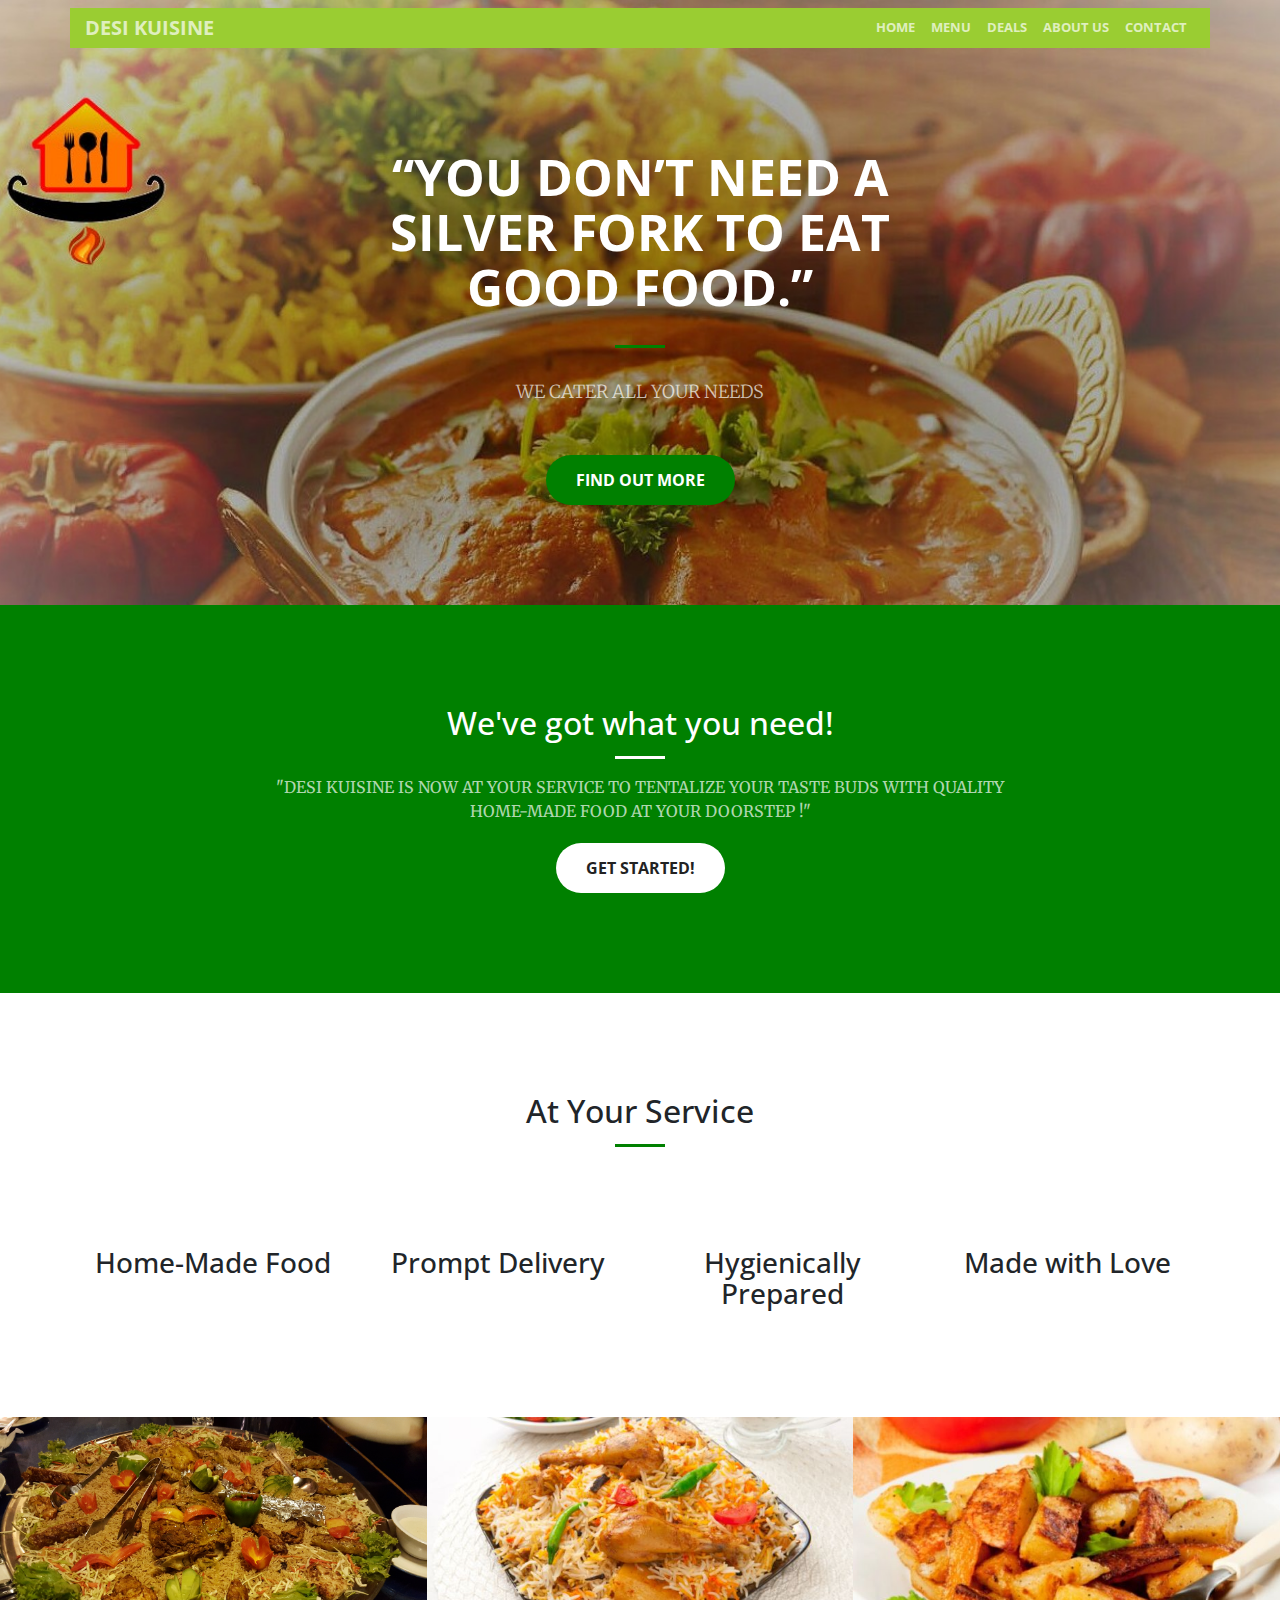
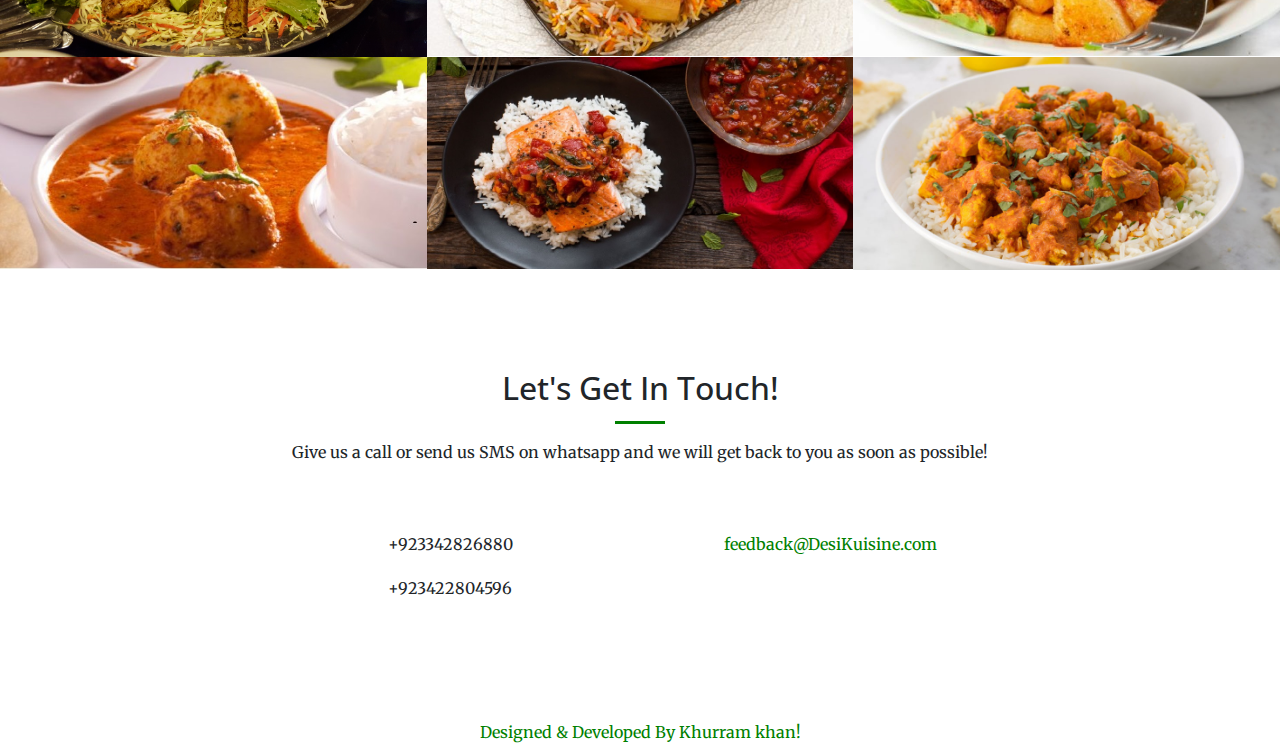
==== docs/index.html @ fde2ce9c "saas" ====
<!DOCTYPE html>
<html lang="en">

  <head>
    <meta name="viewport" content="initial-scale=1, maximum-scale=1">
    <meta charset="utf-8">

    <title>Desi Kuisine</title>
    <!-- <link rel="icon" href="./img/front.PNG"> -->

    <!-- Bootstrap core CSS -->
    <link href="vendor/bootstrap/css/bootstrap.min.css" rel="stylesheet">

    <!-- Custom fonts for this template -->
    <link href="vendor/font-awesome/css/font-awesome.min.css" rel="stylesheet" type="text/css">
    <link href='https://fonts.googleapis.com/css?family=Open+Sans:300italic,400italic,600italic,700italic,800italic,400,300,600,700,800' rel='stylesheet' type='text/css'>
    <link href='https://fonts.googleapis.com/css?family=Merriweather:400,300,300italic,400italic,700,700italic,900,900italic' rel='stylesheet' type='text/css'>

    <!-- Plugin CSS -->
    <link href="vendor/magnific-popup/magnific-popup.css" rel="stylesheet">

    <!-- Custom styles for this template -->
    <link href="css/creative.min.css" rel="stylesheet">
    <link rel="stylesheet" href="stylesheet.css">

  </head>

  <body id="page-top">
    
      <!-- <img src="./img/front.PNG" class="" id="logo" width="20%" height="20%" > -->
    <!-- Navigation -->
    <nav class="navbar navbar-expand-lg navbar-light fixed-top" id="mainNav">
       
      <div class="container" id="head" >
          
        <a class="navbar-brand js-scroll-trigger" href="./index.html">Desi Kuisine</a>
        <button class="navbar-toggler navbar-toggler-right" type="button" data-toggle="collapse" data-target="#navbarResponsive" aria-controls="navbarResponsive" aria-expanded="false" aria-label="Toggle navigation">
          <span class="navbar-toggler-icon"></span>
        </button>
        <div class="collapse navbar-collapse" id="navbarResponsive">
          <ul class="navbar-nav ml-auto">
              <li class="nav-item">
                  <a class="nav-link js-scroll-trigger" href="./index.html">Home</a>
                </li>
            <li class="nav-item">
              <a class="nav-link js-scroll-trigger" href="./menu.html">Menu</a>
            </li>
            <li class="nav-item">
              <a class="nav-link js-scroll-trigger" href="./Deals.html">Deals</a>
            </li>
            <li class="nav-item">
              <a class="nav-link js-scroll-trigger" href="./AboutUs.html">About Us</a>
            </li>
            <li class="nav-item">
              <a class="nav-link js-scroll-trigger" href="./ContactUs.html">Contact</a>
            </li>
          </ul>
        </div>
      </div>
    </nav>

    <header class="masthead">
      <div class="header-content">
        <div class="header-content-inner">
          <h1 id="homeHeading">“You don’t need a silver fork to eat good food.”</h1>
          <hr>
          <p>WE CATER ALL YOUR NEEDS</p>
          <a class="btn btn-primary btn-xl js-scroll-trigger" href="#about">Find Out More</a>
        </div>
      </div>
    </header>

    <section class="bg-primary" id="about">
      <div class="container">
        <div class="row">
          <div class="col-lg-8 mx-auto text-center">
            <h2 class="section-heading text-white">We've got what you need!</h2>
            <hr class="light">
            <p class="text-faded">"DESI KUISINE IS NOW AT YOUR SERVICE TO TENTALIZE YOUR TASTE BUDS WITH QUALITY HOME-MADE FOOD AT YOUR DOORSTEP !"</p>
            <a class="btn btn-default btn-xl js-scroll-trigger" href="#services">Get Started!</a>
          </div>
        </div>
      </div>
    </section>

    <section id="services">
      <div class="container">
        <div class="row">
          <div class="col-lg-12 text-center">
            <h2 class="section-heading">At Your Service</h2>
            <hr class="primary">
          </div>
        </div>
      </div>
      <div class="container">
        <div class="row">
          <div class="col-lg-3 col-md-6 text-center">
            <div class="service-box">
              <i class="fa fa-4x fa-home text-primary sr-icons"></i>
              <h3>Home-Made Food</h3>
              <p class="text-muted"></p>
            </div>
          </div>
          <div class="col-lg-3 col-md-6 text-center">
            <div class="service-box">
              <i class="fa fa-4x fa-motorcycle text-primary sr-icons"></i>
              <h3>Prompt Delivery</h3>
              <p class="text-muted"></p>
            </div>
          </div>
          <div class="col-lg-3 col-md-6 text-center">
            <div class="service-box">
              <i class="fa fa-4x fa-leaf text-primary sr-icons"></i>
              <h3>Hygienically Prepared</h3>
              <p class="text-muted"></p>
            </div>
          </div>
          <div class="col-lg-3 col-md-6 text-center">
            <div class="service-box">
              <i class="fa fa-4x fa-heart text-primary sr-icons"></i>
              <h3>Made with Love</h3>
              <p class="text-muted"></p>
            </div>
          </div>
        </div>
      </div>
    </section>

    <section class="p-0" id="portfolio">
      <div class="container-fluid">
        <div class="row no-gutter popup-gallery">
          <div class="col-lg-4 col-sm-6">
            <a class="portfolio-box" href="img/portfolio/fullsize/1.jpg">
              <img class="img-fluid" src="img/portfolio/thumbnails/1.jpg" alt="">
              <div class="portfolio-box-caption">
                <div class="portfolio-box-caption-content">
                  
                </div>
              </div>
            </a>
          </div>
          <div class="col-lg-4 col-sm-6">
            <a class="portfolio-box" href="img/portfolio/fullsize/2.jpg">
              <img class="img-fluid" src="img/portfolio/thumbnails/2.jpg" alt="">
              <div class="portfolio-box-caption">
                <div class="portfolio-box-caption-content">
                  
                </div>
              </div>
            </a>
          </div>
          <div class="col-lg-4 col-sm-6">
            <a class="portfolio-box" href="img/portfolio/fullsize/3.jpg">
              <img class="img-fluid" src="img/portfolio/thumbnails/3.jpg" alt="">
              <div class="portfolio-box-caption">
                <div class="portfolio-box-caption-content">
                 
                </div>
              </div>
            </a>
          </div>
          <div class="col-lg-4 col-sm-6">
            <a class="portfolio-box" href="img/portfolio/fullsize/4.jpg">
              <img class="img-fluid" src="img/portfolio/thumbnails/4.jpg" alt="">
              <div class="portfolio-box-caption">
                <div class="portfolio-box-caption-content">
                  
                </div>
              </div>
            </a>
          </div>
          <div class="col-lg-4 col-sm-6">
            <a class="portfolio-box" href="img/portfolio/fullsize/5.jpg">
              <img class="img-fluid" src="img/portfolio/thumbnails/5.jpg" alt="">
              <div class="portfolio-box-caption">
                <div class="portfolio-box-caption-content">
                  
                </div>
              </div>
            </a>
          </div>
          <div class="col-lg-4 col-sm-6">
            <a class="portfolio-box" href="img/portfolio/fullsize/6.jpg">
              <img class="img-fluid" src="img/portfolio/thumbnails/6.jpg" alt="">
              <div class="portfolio-box-caption">
                <div class="portfolio-box-caption-content">
                 
                </div>
              </div>
            </a>
          </div>
        </div>
      </div>
    </section>


    <section id="contact">
      <div class="container">
        <div class="row">
          <div class="col-lg-8 mx-auto text-center">
            <h2 class="section-heading">Let's Get In Touch!</h2>
            <hr class="primary">
            <p>Give us a call or send us SMS on whatsapp and we will get back to you as soon as possible!</p>
          </div>
        </div>
        <div class="row">
          <div class="col-lg-4 ml-auto text-center">
            <i class="fa fa-phone fa-3x sr-contact"></i>
            <p>+923342826880</p> 
            <p>+923422804596</p>
          </div>
          <div class="col-lg-4 mr-auto text-center">
            <i class="fa fa-envelope-o fa-3x sr-contact"></i>
            <p>
              <a href="https://www.facebook.com/DesiKuisine/">feedback@DesiKuisine.com</a>
            </p>
          </div>
        </div>
      </div>
    </section>
    
    <footer> <div>      
        <div class="table-responsive">
              <p  id="Developer"><a href="https://www.facebook.com/khurram.khan.2222">Designed & Developed By Khurram khan!</a></p>
            </div></footer>
    <!-- Bootstrap core JavaScript -->
    <script src="vendor/jquery/jquery.min.js"></script>
    <script src="vendor/popper/popper.min.js"></script>
    <script src="vendor/bootstrap/js/bootstrap.min.js"></script>

    <!-- Plugin JavaScript -->
    <script src="vendor/jquery-easing/jquery.easing.min.js"></script>
    <script src="vendor/scrollreveal/scrollreveal.min.js"></script>
    <script src="vendor/magnific-popup/jquery.magnific-popup.min.js"></script>

    <!-- Custom scripts for this template -->
    <script src="js/creative.min.js"></script>

  </body>

</html>
---- docs/css/creative.min.css ----
/*!
 * Start Bootstrap - Createive v4.0.0-beta (http://startbootstrap.com/template-overviews/creative)
 * Copyright 2013-2017 Start Bootstrap
 * Licensed under MIT (https://github.com/BlackrockDigital/startbootstrap-creative/blob/master/LICENSE)
 */body,html{width:100%;height:100%}
 body{font-family:'Merriweather','Helvetica Neue',Arial,sans-serif}

 hr{max-width:50px;border-width:3px;border-color:green}
 hr.light{border-color:#fff}
 a{color:green;
    -webkit-transition:all .2s;-moz-transition:all .2s;transition:all .2s}
    a:focus,a:hover{color:green}
    h1,h2,h3,h4,h5,h6{font-family:'Open Sans','Helvetica Neue',Arial,sans-serif}
    p{font-size:16px;line-height:1.5;margin-bottom:20px}
    .bg-primary{background-color:green!important}
    .bg-dark{color:#fff;background-color:#222!important}
    .text-faded{color:rgba(255,255,255,.7)}
    section{padding:100px 0}
    .section-heading{margin-top:0}
    ::-moz-selection{color:#fff;background:#222;text-shadow:none}
    ::selection{color:#fff;background:#222;text-shadow:none}
    img::selection{color:#fff;background:0 0}
    img::-moz-selection{color:#fff;background:0 0}
    body{-webkit-tap-highlight-color:#222}
    #mainNav{border-color:rgba(34,34,34,.05);
   
        background-color:#fff;font-family:'Open Sans','Helvetica Neue',Arial,sans-serif;-webkit-transition:all .2s;-moz-transition:all .2s;transition:all .2s}
    #mainNav .navbar-brand{font-weight:700;text-transform:uppercase;color:green;font-family:'Open Sans','Helvetica Neue',Arial,sans-serif}
    #mainNav .navbar-brand:focus,#mainNav .navbar-brand:hover{color:green}
    #mainNav .navbar-toggle{font-size:12px;font-weight:700;text-transform:uppercase;color:#222}
    #mainNav .navbar-nav>li.nav-item>a.nav-link,#mainNav .navbar-nav>li.nav-item>a.nav-link:focus{font-size:13px;font-weight:700;text-transform:uppercase;color:#222}
    #mainNav .navbar-nav>li.nav-item>a.nav-link:focus:hover,#mainNav .navbar-nav>li.nav-item>a.nav-link:hover{color:green}
    #mainNav .navbar-nav>li.nav-item>a.nav-link.active,#mainNav .navbar-nav>li.nav-item>a.nav-link:focus.active{color:green!important;background-color:transparent} #mainNav .navbar-nav>li.nav-item>a.nav-link.active:hover,#mainNav .navbar-nav>li.nav-item>a.nav-link:focus.active:hover{background-color:transparent}@media (min-width:992px)
    {#mainNav{border-color:rgba(255,255,255,.3);
        background-color:transparent}
        #mainNav .navbar-brand{color:rgba(255,255,255,.7)}
        #mainNav .navbar-brand:focus,#mainNav .navbar-brand:hover{color:#fff}#mainNav .navbar-nav>li.nav-item>a.nav-link,#mainNav .navbar-nav>li.nav-item>a.nav-link:focus{color:rgba(255,255,255,.7)}#mainNav .navbar-nav>li.nav-item>a.nav-link:focus:hover,#mainNav .navbar-nav>li.nav-item>a.nav-link:hover{color:#fff}#mainNav.navbar-shrink{border-color:rgba(34,34,34,.05);background-color:#fff}#mainNav.navbar-shrink .navbar-brand{font-size:16px;color:green}#mainNav.navbar-shrink .navbar-brand:focus,#mainNav.navbar-shrink .navbar-brand:hover{color:green}#mainNav.navbar-shrink .navbar-nav>li.nav-item>a.nav-link,#mainNav.navbar-shrink .navbar-nav>li.nav-item>a.nav-link:focus{color:#222}#mainNav.navbar-shrink .navbar-nav>li.nav-item>a.nav-link:focus:hover,#mainNav.navbar-shrink .navbar-nav>li.nav-item>a.nav-link:hover{color:green}}
        
        header.masthead{position:relative;width:100%;min-height:auto;text-align:center;color:#fff;
            background-image:url(../img/header.jpg);
            background-position:center;
          
            -webkit-background-size:cover;-moz-background-size:cover;-o-background-size:cover;background-size:cover}header.masthead .header-content{position:relative;width:100%;padding:150px 15px 100px;text-align:center}
           
            header.masthead .header-content .header-content-inner 
            h1{font-size:30px;font-weight:700;margin-top:0;margin-bottom:0;text-transform:uppercase}header.masthead .header-content .header-content-inner 
              hr{margin:30px auto}
            header.masthead .header-content .header-content-inner p{font-size:16px;
                font-weight:300;margin-bottom:50px;color:rgba(255,255,255,.7)}
          /*  @media (min-width:768px)
          {header.masthead{height:100%;min-height:600px}
          header.masthead .header-content{position:absolute;top:50%;padding:0 50px;-webkit-transform:translateY(-50%);-ms-transform:translateY(-50%);transform:translateY(-50%)}header.masthead .header-content
          */
          .header-content-inner{max-width:500px;margin-right:auto;margin-left:auto}header.masthead 
          
          .header-content .header-content-inner h1{font-size:50px}header.masthead .header-content .header-content-inner p{font-size:18px;max-width:80%;margin-right:auto;margin-left:auto}.service-box{max-width:400px;margin:50px auto 0}@media (min-width:992px){.service-box{margin:20px auto 0}}.service-box p{margin-bottom:0}.portfolio-box{position:relative;display:block;max-width:650px;margin:0 auto}.portfolio-box 
             
            .portfolio-box-caption{position:absolute;bottom:0;display:block;width:100%;height:100%;text-align:center;opacity:0;color:#fff;background:rgba(240,95,64,.9);-webkit-transition:all .2s;-moz-transition:all .2s;transition:all .2s}.portfolio-box .portfolio-box-caption .portfolio-box-caption-content{position:absolute;top:50%;width:100%;transform:translateY(-50%);text-align:center}.portfolio-box .portfolio-box-caption .portfolio-box-caption-content .project-category,.portfolio-box .portfolio-box-caption .portfolio-box-caption-content .project-name{padding:0 15px;font-family:'Open Sans','Helvetica Neue',Arial,sans-serif}.portfolio-box .portfolio-box-caption .portfolio-box-caption-content .project-category{font-size:14px;font-weight:600;text-transform:uppercase}.portfolio-box .portfolio-box-caption .portfolio-box-caption-content .project-name{font-size:18px}.portfolio-box:hover .portfolio-box-caption{opacity:1}.portfolio-box:focus{outline:0}@media (min-width:768px){.portfolio-box .portfolio-box-caption .portfolio-box-caption-content .project-category{font-size:16px}.portfolio-box .portfolio-box-caption .portfolio-box-caption-content .project-name{font-size:22px}}.call-to-action{padding:50px 0}.call-to-action h2{margin:0 auto 20px}.text-primary{color:green!important}.no-gutter>[class*=col-]{padding-right:0;padding-left:0}.btn-default{color:#222;border-color:#fff;background-color:#fff}.btn-default.focus,.btn-default:focus{color:#222;border-color:#bfbfbf;background-color:#e6e6e6}.btn-default:hover{color:#222;border-color:#e0e0e0;background-color:#e6e6e6}.btn-default.active,.btn-default:active,.open>.btn-default.dropdown-toggle{color:#222;border-color:#e0e0e0;background-color:#e6e6e6}.btn-default.active.focus,.btn-default.active:focus,.btn-default.active:hover,.btn-default:active.focus,.btn-default:active:focus,.btn-default:active:hover,.open>.btn-default.dropdown-toggle.focus,.open>.btn-default.dropdown-toggle:focus,.open>.btn-default.dropdown-toggle:hover{color:#222;border-color:#bfbfbf;background-color:#d4d4d4}.btn-default.active,.btn-default:active,.open>.btn-default.dropdown-toggle{background-image:none}.btn-default.disabled.focus,.btn-default.disabled:focus,.btn-default.disabled:hover,.btn-default[disabled].focus,.btn-default[disabled]:focus,.btn-default[disabled]:hover,fieldset[disabled] .btn-default.focus,fieldset[disabled] .btn-default:focus,fieldset[disabled] .btn-default:hover{border-color:#fff;background-color:#fff}.btn-default .badge{color:#fff;background-color:#222}.btn-primary{color:#fff;border-color:green;background-color:green}.btn-primary.focus,.btn-primary:focus{color:#fff;border-color:#a4270d;background-color:#eb3812}.btn-primary:hover{color:#fff;border-color:#e13612;background-color:#eb3812}.btn-primary.active,.btn-primary:active,.open>.btn-primary.dropdown-toggle{color:#fff;border-color:#e13612;background-color:#eb3812}.btn-primary.active.focus,
            

             
            .btn-primary.active:focus,.btn-primary.active:hover,.btn-primary:active.focus,.btn-primary:active:focus,.btn-primary:active:hover,.open>.btn-primary.dropdown-toggle.focus,.open>.btn-primary.dropdown-toggle:focus,.open>.btn-primary.dropdown-toggle:hover{color:#fff;border-color:#a4270d;background-color:#c93110}
            
            .btn-primary.active,.btn-primary:active,.open>.btn-primary.dropdown-toggle{background-image:none}
              .btn-primary.disabled.focus,.btn-primary.disabled:focus,.btn-primary.disabled:hover,.btn-primary[disabled].focus,.btn-primary[disabled]:focus,.btn-primary[disabled]:hover,fieldset[disabled] .btn-primary.focus,fieldset[disabled]
         .btn-primary:focus,fieldset[disabled] 
         
         .btn-primary:hover{border-color:green;background-color:green}.btn-primary  
        .badge{color:green;background-color:#fff}
        .btn{font-weight:700;text-transform:uppercase;border:none;border-radius:300px;font-family:'Open Sans','Helvetica Neue',Arial,sans-serif}
        .btn-xl{padding:15px 30px}
---- docs/stylesheet.css ----
#head{
    background-color: yellowgreen;
    
  }
  
  #logo{
      /* position: fixed; */
    
  }
.menu{
  /* margin: 0px 2px 0px 40px; */
      padding: 0px 20px 20px 0px;
  }
  .men{
      padding: 20px;

  }
  
  #form2{
    /* margin-right: 200px; */
    border-radius: 20px 20px 20px;
    box-shadow: -18px 14px;
    border: 4px solid black;
    color: yellowgreen;
    /* max-width: 400px; */
    float: right;
}
  #form1{
      /* margin-left: 200px; */
    border-radius: 20px 20px 20px;
    box-shadow: 18px 14px;
    border: 4px solid black;
    color: yellowgreen;
    /* max-width: 400px; */
    float: left;
}

#form01{
    /* min-width: 600px; */
    text-align: center;
    box-shadow: 20px 30px green;
    display: inline-block;
}

#form0{
    box-shadow: 20px 60px green;
    display: inline-block;
}
  
  #form{
      border-radius: 10px 10px 10px;
      box-shadow: 18px 14px;
      border: 4px solid black;
      color: yellowgreen;
     margin: 0 auto;
      max-width: 600px;
  }
  #Developer{
     
    font-size: 1em;
    text-align: center;
    
    }
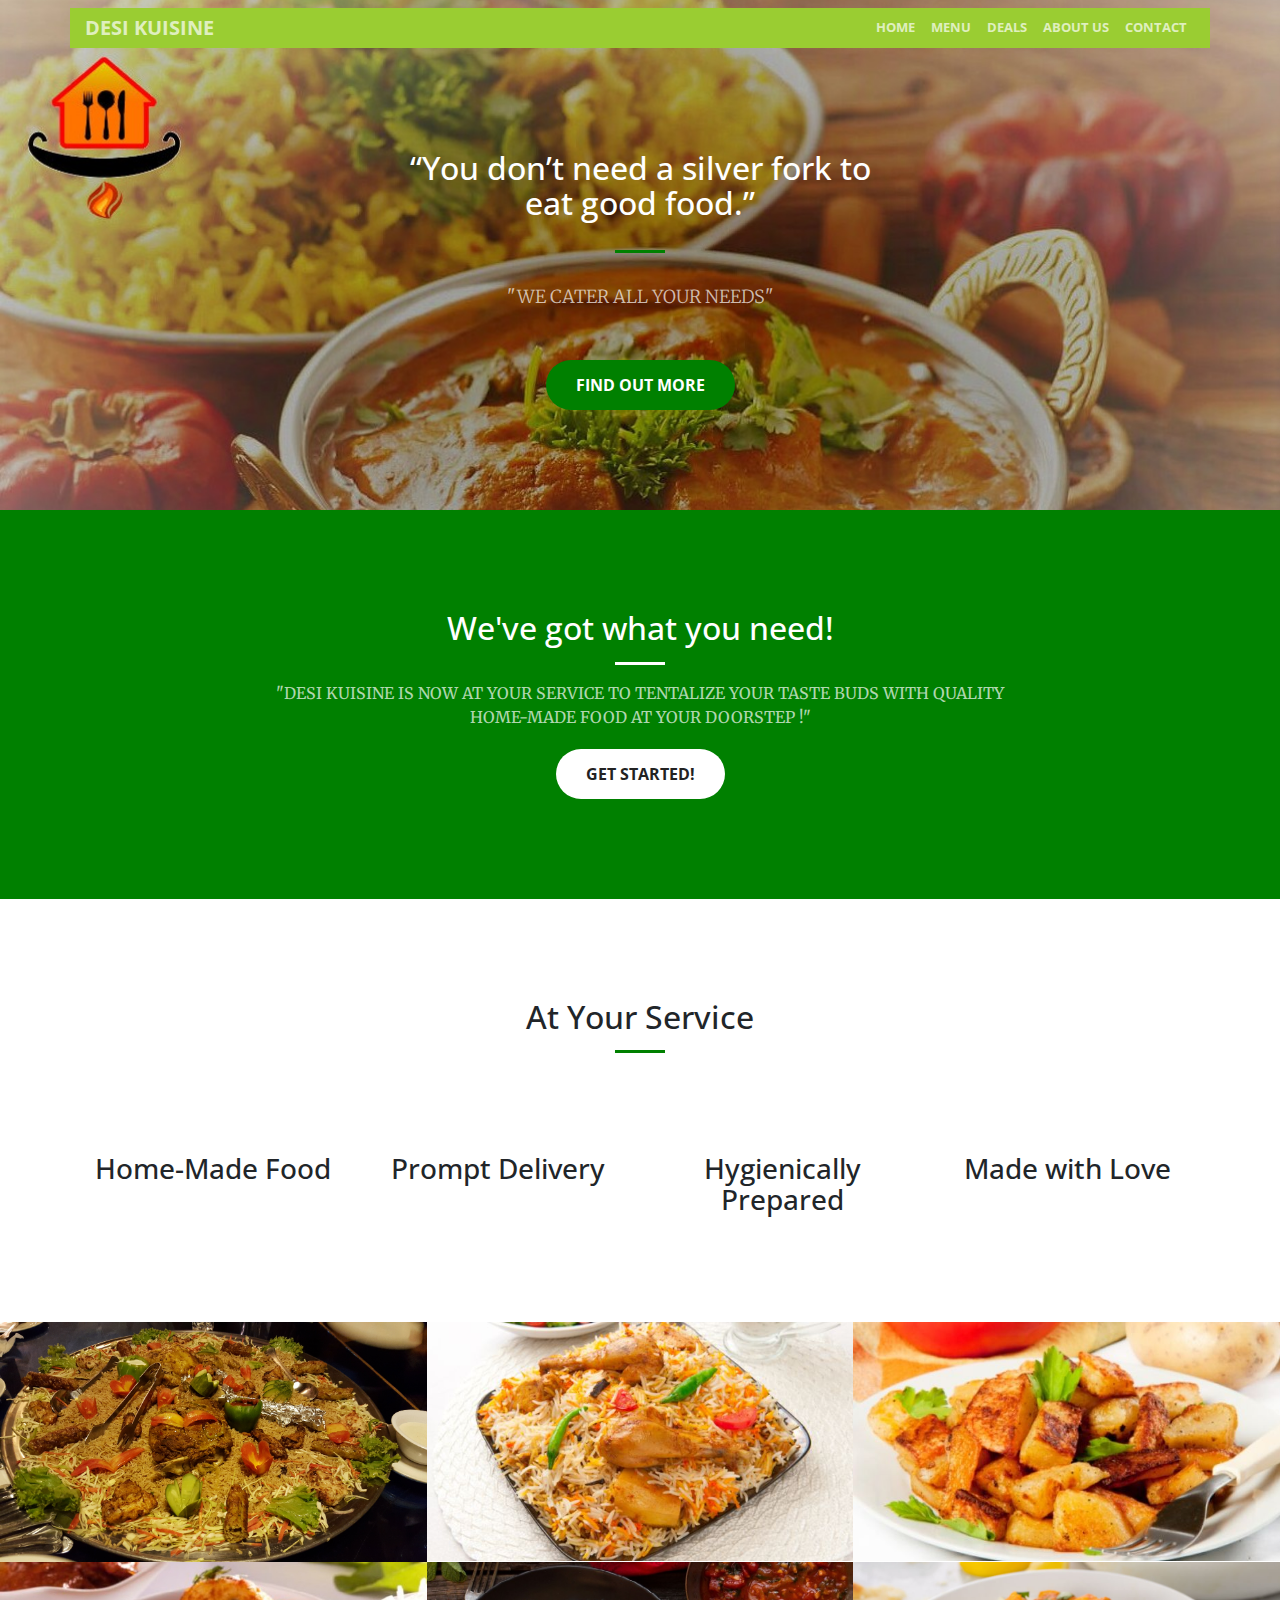
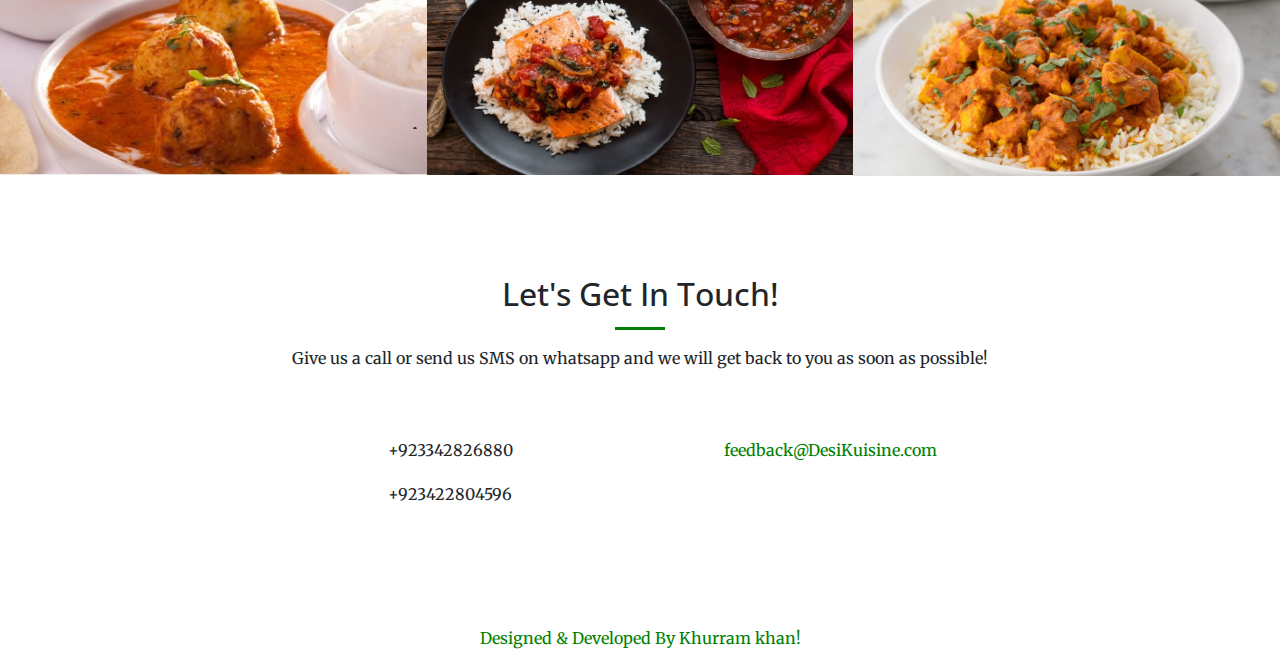
==== commit 6569dd4c: "sa" ====
--- a/docs/index.html
+++ b/docs/index.html
@@ -62,9 +62,9 @@
     <header class="masthead">
       <div class="header-content">
         <div class="header-content-inner">
-          <h1 id="homeHeading">“You don’t need a silver fork to eat good food.”</h1>
+          <h2 id="homeHeading">“You don’t need a silver fork to eat good food.”</h2>
           <hr>
-          <p>WE CATER ALL YOUR NEEDS</p>
+          <p>"WE CATER ALL YOUR NEEDS"</p>
           <a class="btn btn-primary btn-xl js-scroll-trigger" href="#about">Find Out More</a>
         </div>
       </div>
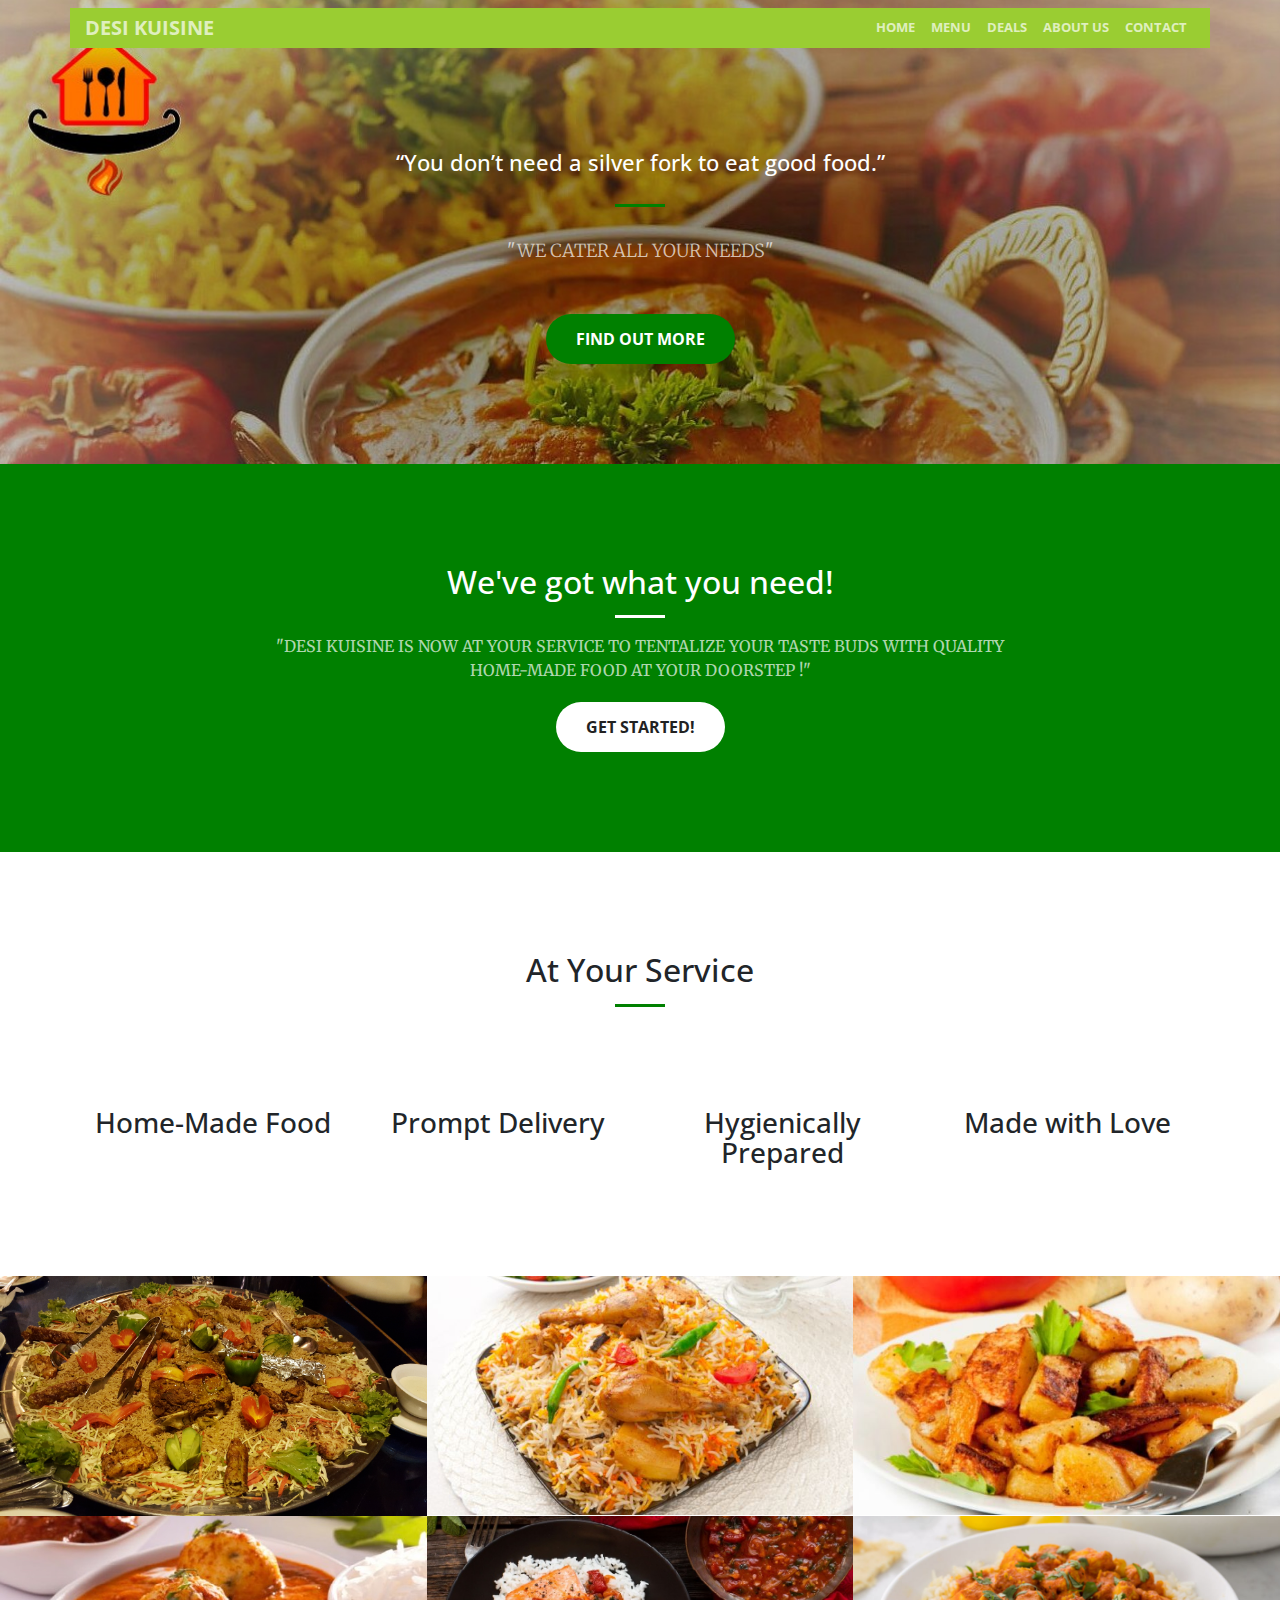
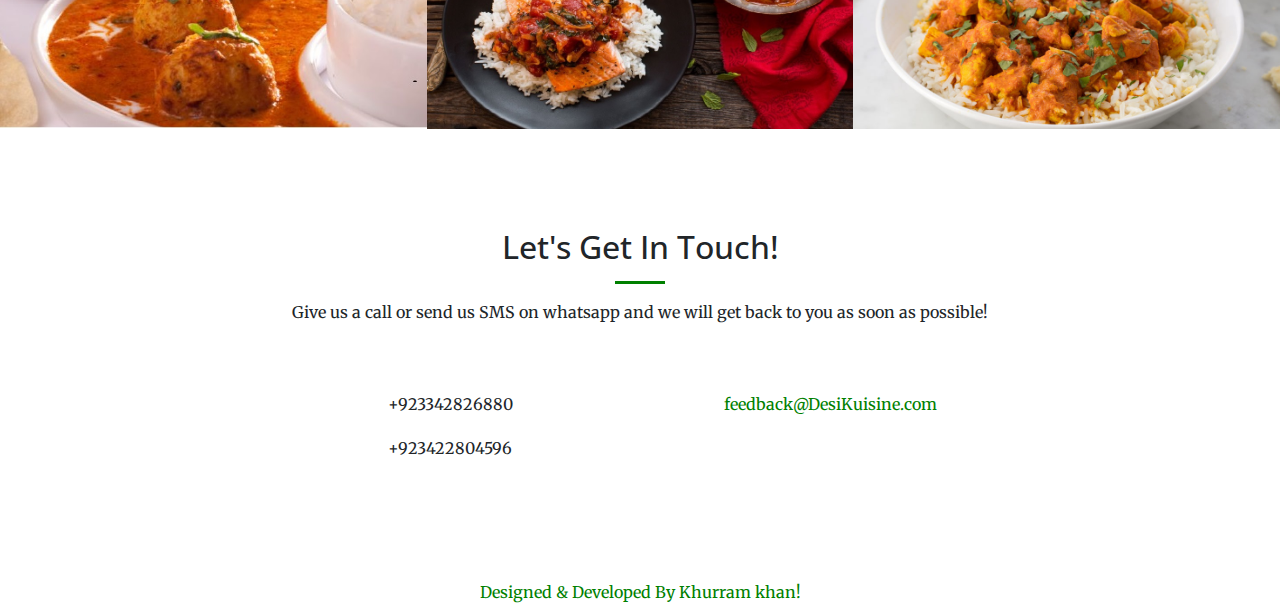
==== commit 56f0ee07: "x" ====
--- a/docs/index.html
+++ b/docs/index.html
@@ -212,7 +212,7 @@
           <div class="col-lg-4 mr-auto text-center">
             <i class="fa fa-envelope-o fa-3x sr-contact"></i>
             <p>
-              <a href="https://www.facebook.com/DesiKuisine/">feedback@DesiKuisine.com</a>
+              <a href="https://www.facebook.com/DesiKuisine/ target="_blank"">feedback@DesiKuisine.com</a>
             </p>
           </div>
         </div>
@@ -221,7 +221,7 @@
     
     <footer> <div>      
         <div class="table-responsive">
-              <p  id="Developer"><a href="https://www.facebook.com/khurram.khan.2222">Designed & Developed By Khurram khan!</a></p>
+              <p  id="Developer"><a href="https://www.facebook.com/khurram.khan.2222" target="_blank">Designed & Developed By Khurram khan!</a></p>
             </div></footer>
     <!-- Bootstrap core JavaScript -->
     <script src="vendor/jquery/jquery.min.js"></script>
--- a/docs/stylesheet.css
+++ b/docs/stylesheet.css
@@ -4,7 +4,9 @@
     background-color: yellowgreen;
     
   }
-  
+  #homeHeading{
+     font-size:22px;
+  }
   #logo{
       /* position: fixed; */
     
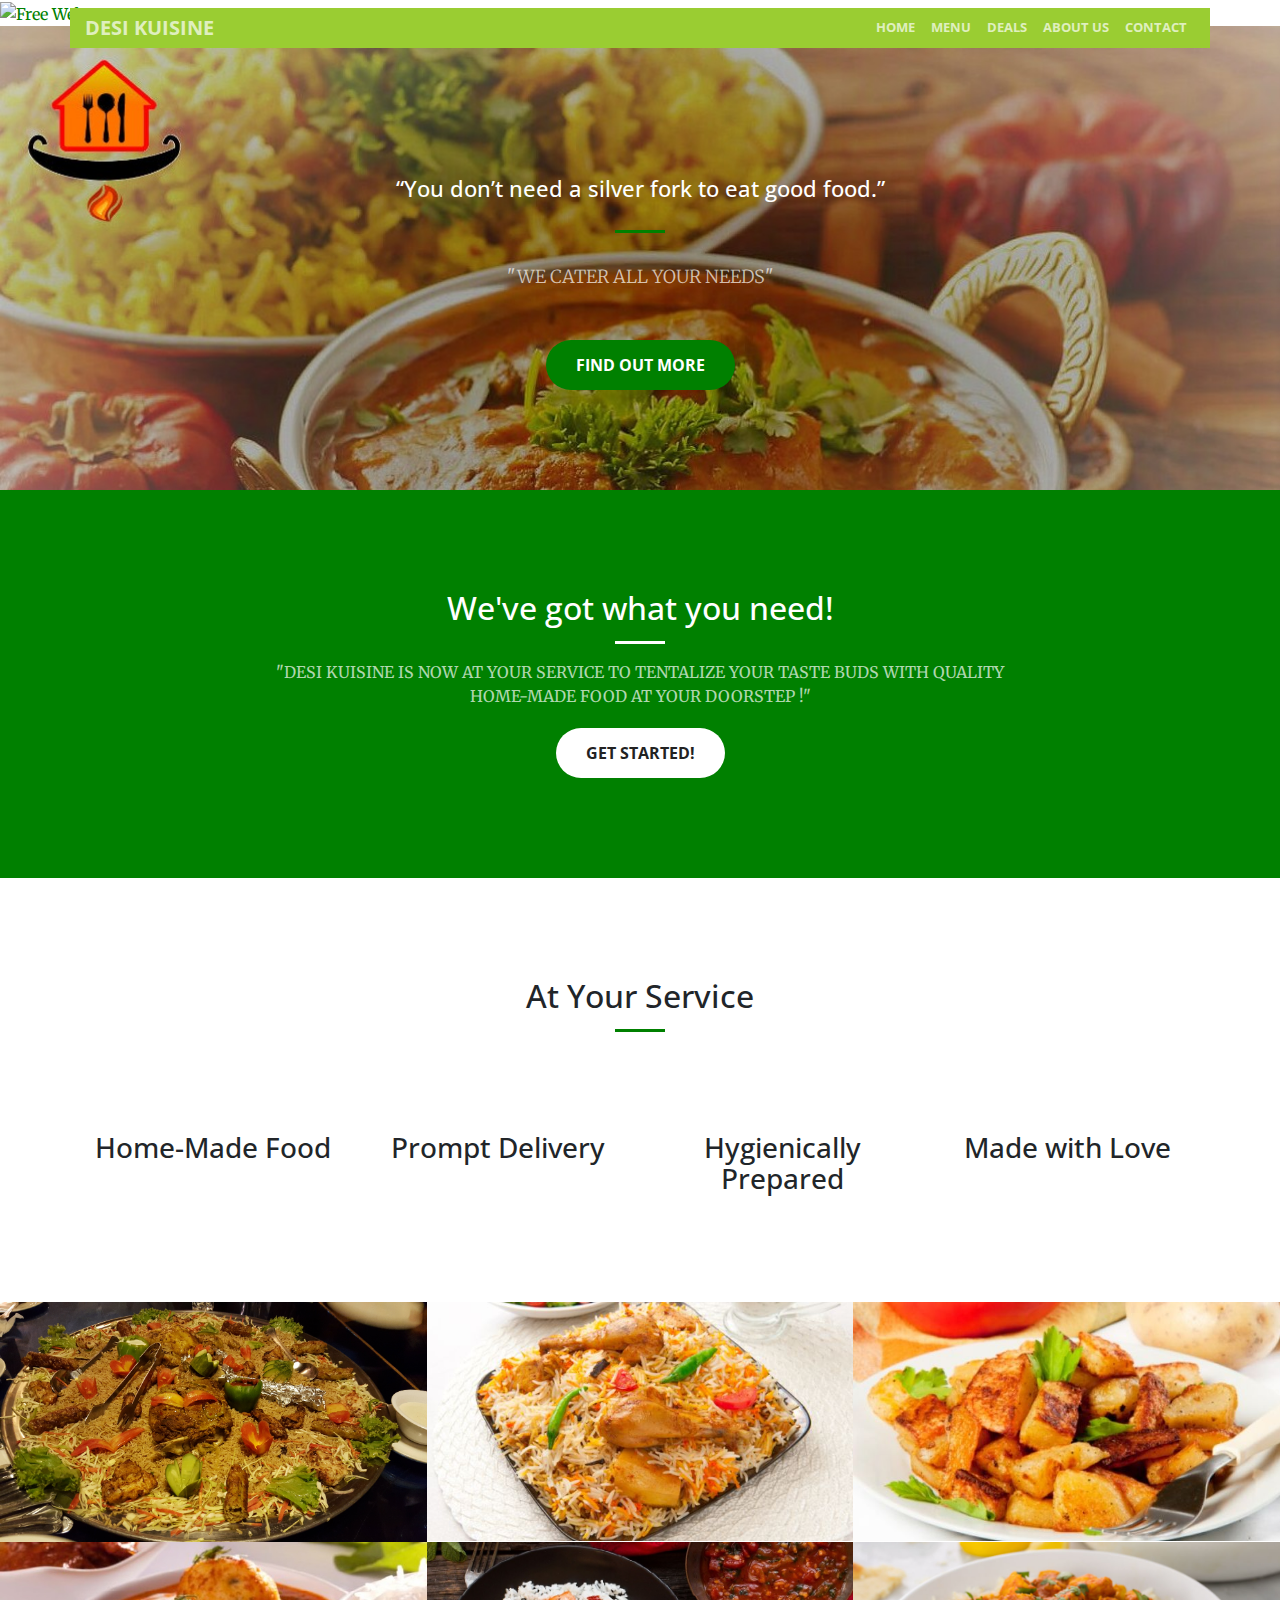
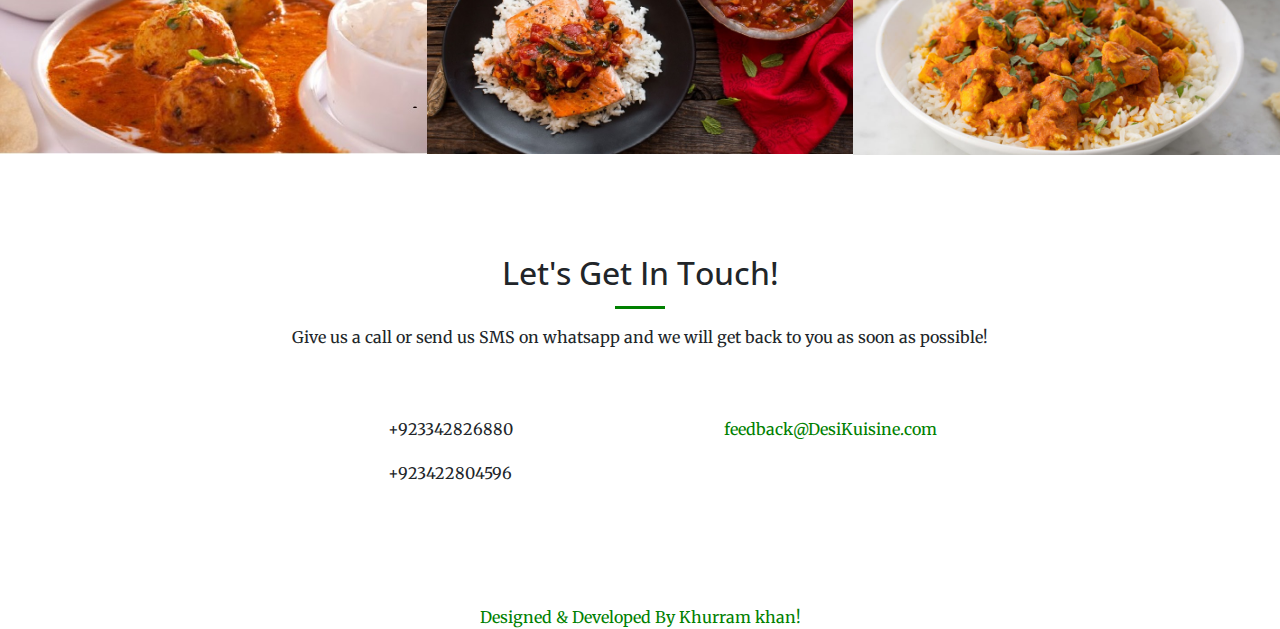
==== commit d1c68a53: "counter" ====
--- a/docs/index.html
+++ b/docs/index.html
@@ -26,7 +26,11 @@
   </head>
 
   <body id="page-top">
-    
+    <div id="count">
+    <a href="http://desikuisine.ml/">
+      <img src="https://www.easycounter.com/counter.php?khurram2222"
+      border="0" alt="Free Web Counter"></a>
+    </div>
       <!-- <img src="./img/front.PNG" class="" id="logo" width="20%" height="20%" > -->
     <!-- Navigation -->
     <nav class="navbar navbar-expand-lg navbar-light fixed-top" id="mainNav">
@@ -212,7 +216,7 @@
           <div class="col-lg-4 mr-auto text-center">
             <i class="fa fa-envelope-o fa-3x sr-contact"></i>
             <p>
-              <a href="https://www.facebook.com/DesiKuisine/ target="_blank"">feedback@DesiKuisine.com</a>
+              <a href="https://www.facebook.com/DesiKuisine/" target="_blank">feedback@DesiKuisine.com</a>
             </p>
           </div>
         </div>
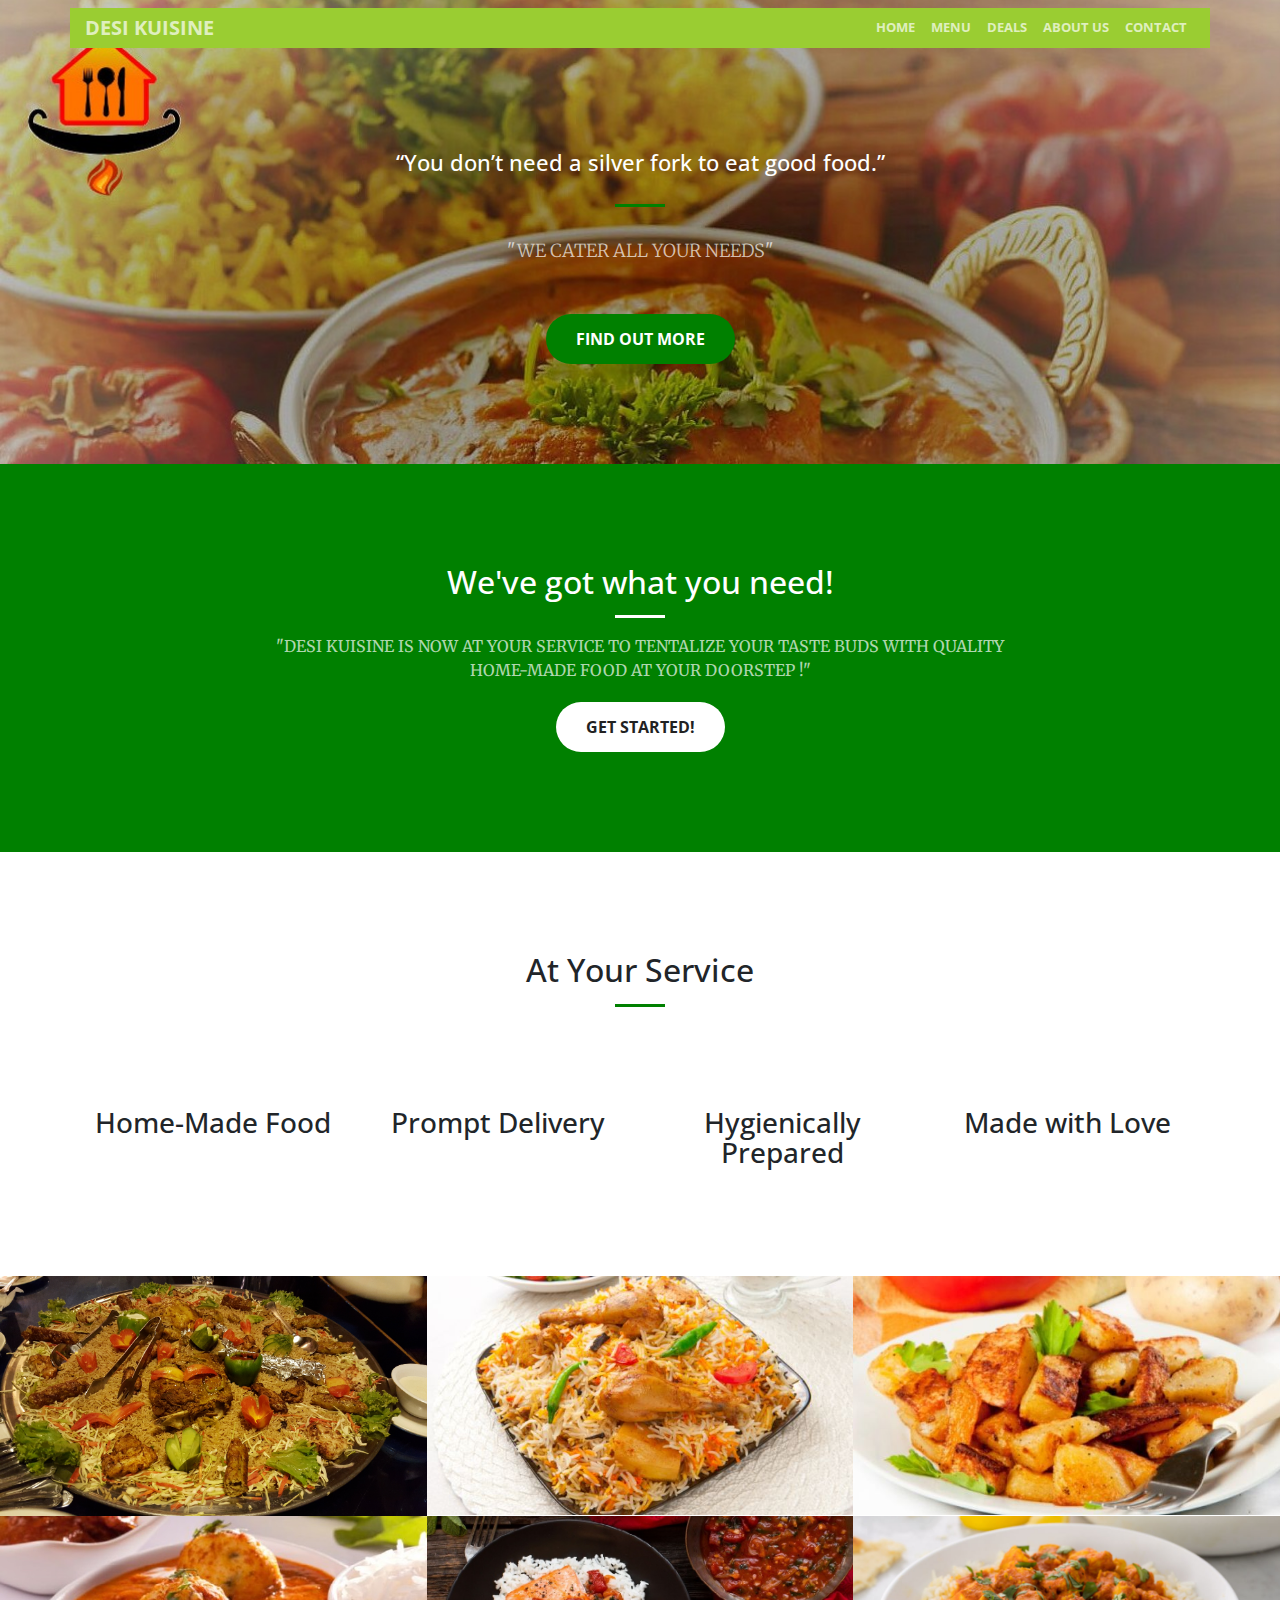
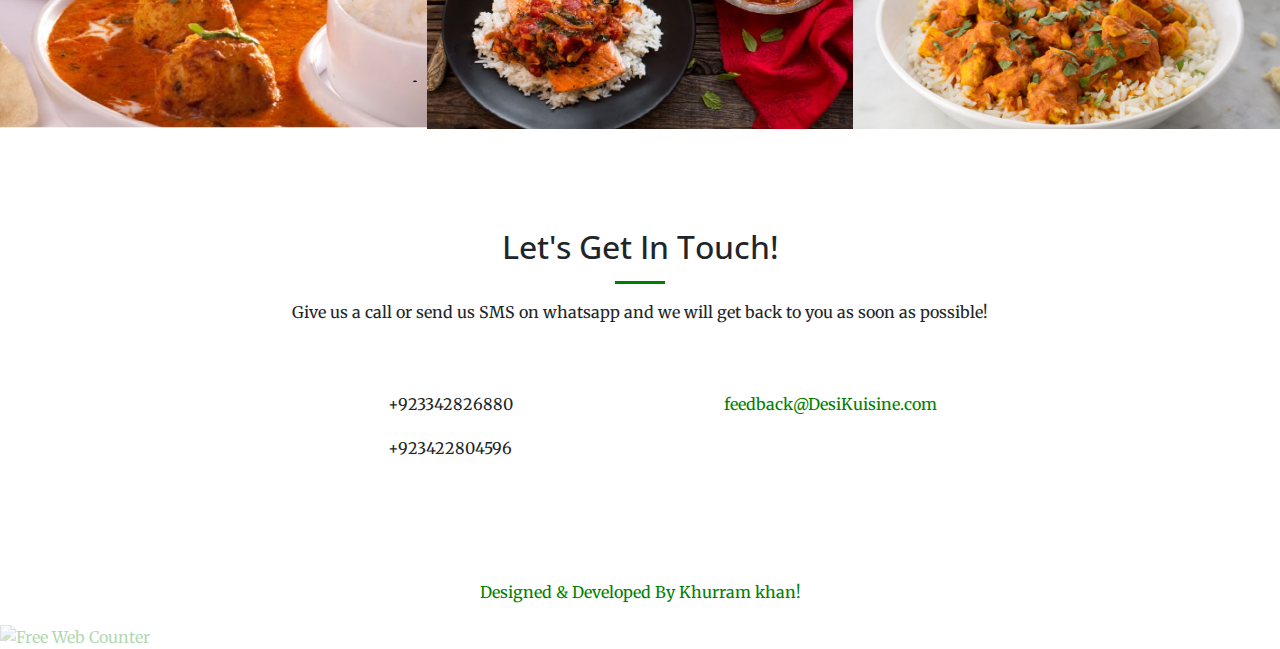
==== commit 09b4b592: "Update index.html" ====
--- a/docs/index.html
+++ b/docs/index.html
@@ -26,11 +26,7 @@
   </head>
 
   <body id="page-top">
-    <div id="count">
-    <a href="http://desikuisine.ml/">
-      <img src="https://www.easycounter.com/counter.php?khurram2222"
-      border="0" alt="Free Web Counter"></a>
-    </div>
+   
       <!-- <img src="./img/front.PNG" class="" id="logo" width="20%" height="20%" > -->
     <!-- Navigation -->
     <nav class="navbar navbar-expand-lg navbar-light fixed-top" id="mainNav">
@@ -226,7 +222,11 @@
     <footer> <div>      
         <div class="table-responsive">
               <p  id="Developer"><a href="https://www.facebook.com/khurram.khan.2222" target="_blank">Designed & Developed By Khurram khan!</a></p>
-            </div></footer>
+            </div>  <div id="count">
+    <a href="http://desikuisine.ml/">
+      <img src="https://www.easycounter.com/counter.php?khurram2222"
+      border="0" alt="Free Web Counter"></a>
+    </div></footer>
     <!-- Bootstrap core JavaScript -->
     <script src="vendor/jquery/jquery.min.js"></script>
     <script src="vendor/popper/popper.min.js"></script>
--- a/docs/stylesheet.css
+++ b/docs/stylesheet.css
@@ -1,5 +1,8 @@
 
-
+#count{
+ opacity: 0.3;
+  filter: Alpha(opacity=50);
+}
 #head{
     background-color: yellowgreen;
     
@@ -64,4 +67,4 @@
     font-size: 1em;
     text-align: center;
     
-    }+    }
